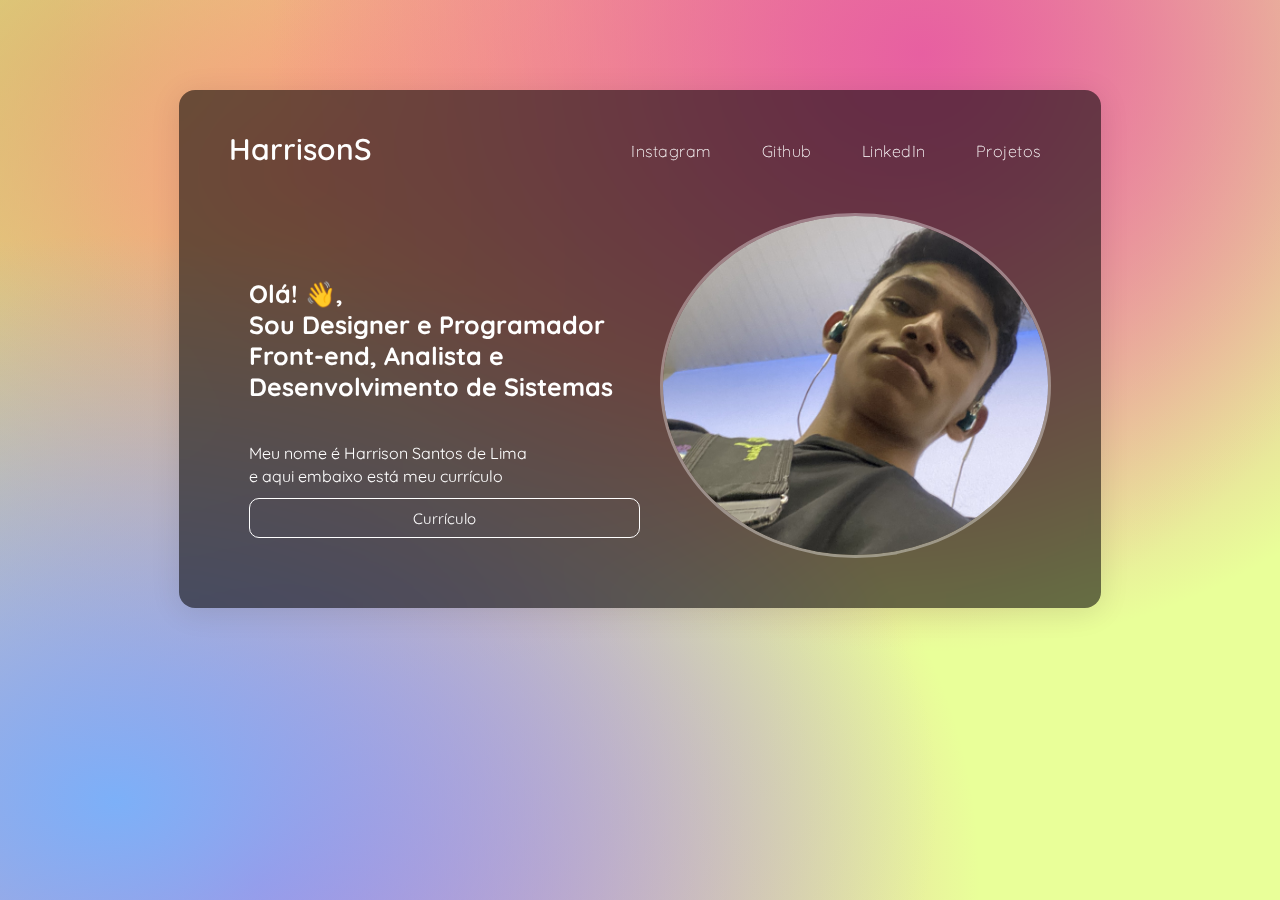
==== index.html @ 3c78ab6a "up" ====
<!DOCTYPE html>
<html lang="pt-br">

<head>
    <meta charset="UTF-8">
    <meta name="viewport" content="width=device-width, initial-scale=1.0">
    <link rel="stylesheet" href="style.css">
    <link rel="icon" href="img/favicon.ico" type="image/x-icon">
    <title>Portfolio | Harrison Santos</title>
</head>

<body>

    <div class="container">
        <div class="glass-container">
            <nav class="navbar">
                <div class="logo">HarrisonS</div>
                <ul class="nav-links">
                    <li class="nav-link"><a href="https://www.instagram.com/hsantos_357/" target="_blank">Instagram</a></li>
                    <li class="nav-link"><a href="https://github.com/Harrison356" target="_blank">Github</a></li>
                    <li class="nav-link"><a href="https://www.linkedin.com/in/harrison-santos-3b5a03273?utm_source=share&utm_campaign=share_via&utm_content=profile&utm_medium=ios_app" target="_blank">LinkedIn</a></li>
                    <li class="nav-link"><a href="Projetos/projetos.html" target="_blank">Projetos</a></li>
                </ul>
            </nav>
            <div class="content">
                <div class="main">
                    <h2>Olá! 👋,<br>Sou Designer e Programador Front-end, Analista e Desenvolvimento de Sistemas</h2>
                    <br><br>
                    <p>Meu nome é Harrison Santos de Lima<br>e aqui embaixo está meu currículo</p>

                    <button onclick="window.open('/HarrisonCurriculo.pdf.pdf')" target="_blank">Currículo</button>
                </div>
                <div class="image-wrapper">
                    <img src="img/IMG_1469.jpeg" alt="Foto de Harrison Santos">
                    <div class="attrebute">
                        <a href="https://www.freepik.com/free-psd/marketing-concept-with-woman-rocketship_33417710.htm#page=2&query=3d%20illustration&position=32&from_view=search&track=ais"></a>
                    </div>
                </div>
            </div>
        </div>
    </div>

</body>

</html>
---- style.css ----
@import url('https://fonts.googleapis.com/css2?family=Quicksand:wght@300;400;500;600;700&display=swap');

* {
    font-family: 'Quicksand', sans-serif;
    margin: 0;
    padding: 0;
    box-sizing: border-box;
}

a {
    position: relative;
    text-decoration: none;
    color: #fff;
    font-size: 16px;
    letter-spacing: 0.5px;
    padding: 0 10px;
}

a:after {
    content: "";
    position: absolute;
    background-color: #ff3c78;
    height: 3px;
    width: 0;
    left: 0;
    bottom: -10px;
    transition: 0.3s;
}

a:hover:after {
    width: 100%;
}

body {
    color: #fff;
    background-color: #e9ff99;
    background-image:
        radial-gradient(at 9% 89%, hsla(215, 90%, 73%, 1) 0px, transparent 50%),
        radial-gradient(at 72% 6%, hsla(331, 74%, 64%, 1) 0px, transparent 50%),
        radial-gradient(at 24% 19%, hsla(14, 90%, 74%, 1) 0px, transparent 50%),
        radial-gradient(at 65% 6%, hsla(6, 79%, 76%, 1) 0px, transparent 50%),
        radial-gradient(at 20% 98%, hsla(316, 72%, 64%, 1) 0px, transparent 50%),
        radial-gradient(at 44% 9%, hsla(40, 96%, 77%, 1) 0px, transparent 50%),
        radial-gradient(at 10% 9%, hsla(76, 65%, 63%, 1) 0px, transparent 50%);
    min-height: 100vh;
}

.container {
    display: flex;
    justify-content: center;
}

.glass-container {
    display: block;
    max-width: 72vw;
    margin-top: 10vh;
    margin-bottom: 30px;
    background: rgba(0, 0, 0, 0.56);
    padding: 50px;
    border-radius: 16px;
    box-shadow: 0 4px 30px rgba(0, 0, 0, 0.1);
    backdrop-filter: blur(11.6px);
    -webkit-backdrop-filter: blur(11.6px);
}

.logo {
    display: inline-block;
    font-size: 30px;
    font-weight: 600;
    margin-top: -10px;
}

ul.nav-links {
    margin: 0;
    float: right;
    display: flex;
    list-style: none;
}

li.nav-link {
    display: inline-block;
    margin-left: 30px;
    font-size: 17px;
    font-weight: 300;
}

.content {
    display: flex;
    width: 100%;
    flex-wrap: wrap;
    justify-content: space-between;
}

.main {
    margin-top: 10vh;
    display: inline-block;
    padding: 20px;
    flex: 1;
}

.main h2 {
    font-size: 25px;
}

.main p {
    font-size: 16px;
    line-height: 23px;
}

button {
    margin-top: 10px;
    width: 100%;
    height: 40px;
    font-size: 15px;
    color: #fff;
    background-color: transparent;
    border: 1px solid #fff;
    border-radius: 10px;
    cursor: pointer;
    transition: all 0.3s ease;
}

button:hover {
    border-color: #2668db;
    background-color: #2668db;
}

.image-wrapper {
    display: flex;
    justify-content: center;
    align-items: center;
    margin-top: 5vh;
    position: relative;
    flex: 1;
    max-width: 400px;
}

.image-wrapper img {
    height: 100%;
    max-width: 100%;
    border-radius: 50%;
    border: solid rgba(255, 255, 255, 0.363);
}

.attrebute {
    position: absolute;
    bottom: 20px;
    right: 0;
    font-size: 12px;
}

@media screen and (max-width: 1075px) {
    .content {
        flex-direction: column;
        align-items: center;
    }
}

@media screen and (max-width: 720px) {
    .logo {
        font-size: 20px;
    }

    ul.nav-links {
        flex-direction: column;
        align-items: center;
    }

    li.nav-link {
        margin-left: 0;
        margin-bottom: 10px;
        font-size: 14px;
    }

    .main h2 {
        font-size: 20px;
    }

    .main p {
        font-size: 14px;
    }

    button {
        font-size: 14px;
        padding: 8px;
    }

    .image-wrapper img {
        max-width: 250px;
        max-height: 250px;
        border-radius: 50%;
    }
}
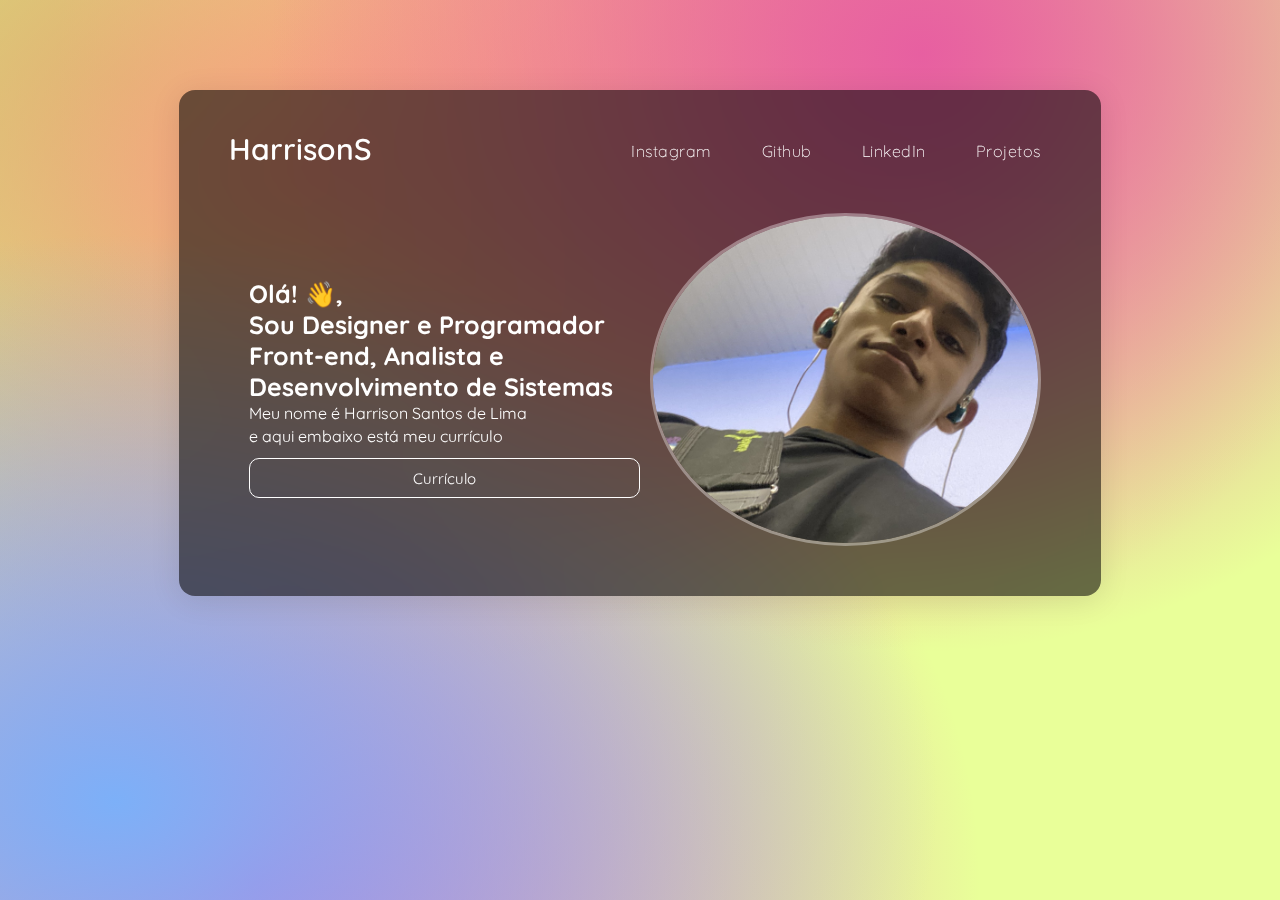
==== commit 135c503f: "up" ====
--- a/index.html
+++ b/index.html
@@ -25,14 +25,13 @@
             <div class="content">
                 <div class="main">
                     <h2>Olá! 👋,<br>Sou Designer e Programador Front-end, Analista e Desenvolvimento de Sistemas</h2>
-                    <br><br>
                     <p>Meu nome é Harrison Santos de Lima<br>e aqui embaixo está meu currículo</p>
 
-                    <button onclick="window.open('/HarrisonCurriculo.pdf.pdf')" target="_blank">Currículo</button>
+                    <button onclick="window.open('https://www.canva.com/design/DAGVAlvOkPM/gaY7A8VZOb7z3l48ozDj_w/edit')" target="_blank">Currículo</button>
                 </div>
                 <div class="image-wrapper">
                     <img src="img/IMG_1469.jpeg" alt="Foto de Harrison Santos">
-                    <div class="attrebute">
+                    <div class="attribute">
                         <a href="https://www.freepik.com/free-psd/marketing-concept-with-woman-rocketship_33417710.htm#page=2&query=3d%20illustration&position=32&from_view=search&track=ais"></a>
                     </div>
                 </div>
